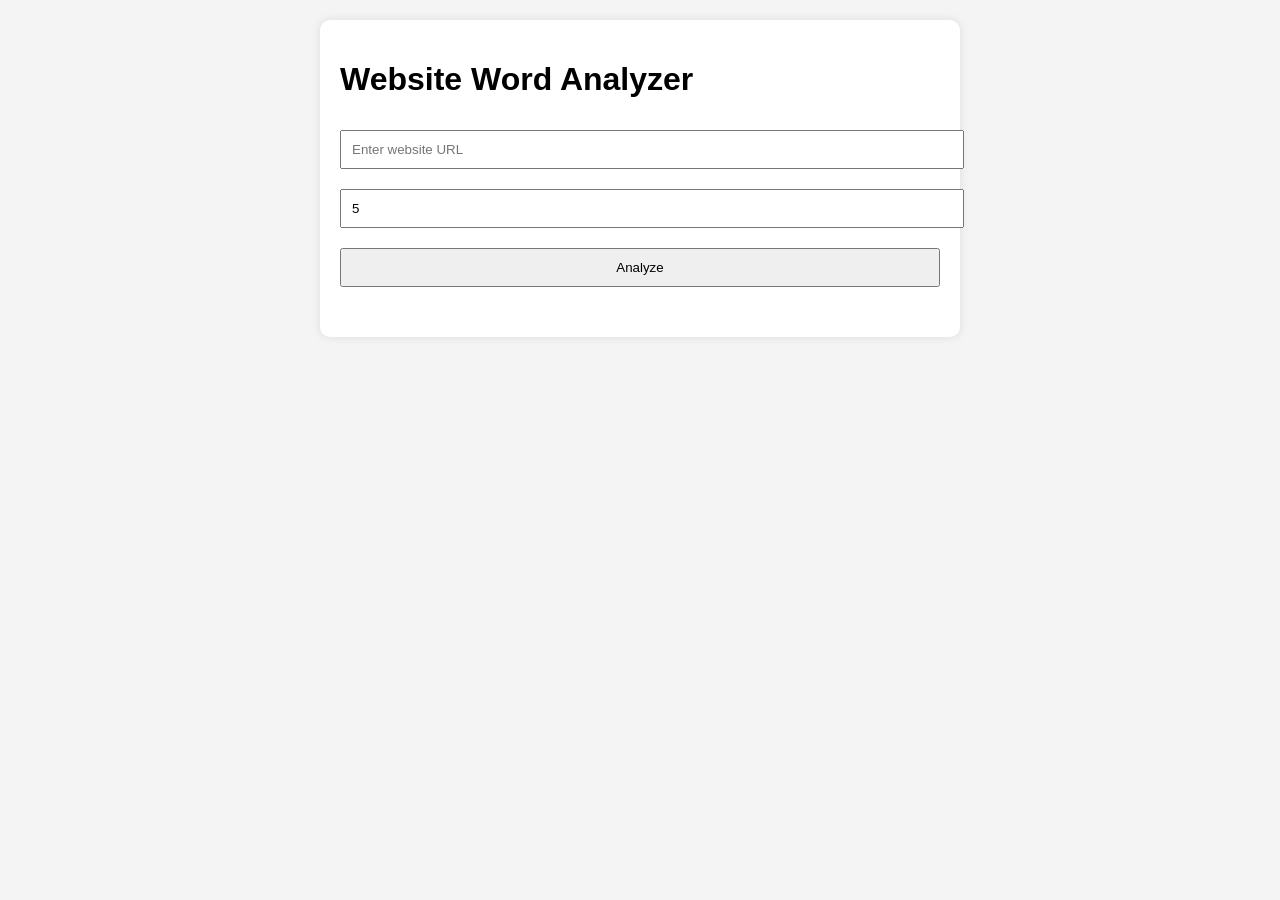
==== docs/index.html @ ae64a54f "final i guess" ====
<!DOCTYPE html>
<html lang="en">
<head>
    <meta charset="UTF-8">
    <meta name="viewport" content="width=device-width, initial-scale=1.0">
    <title>Word Analyzer</title>
    <link rel="stylesheet" href="style.css">
</head>
<body>
    <div class="container">
        <h1>Website Word Analyzer</h1>
        <input type="text" id="url" placeholder="Enter website URL" />
        <input type="number" id="top_n" placeholder="Top N words" value="5" />
        <button onclick="analyze()">Analyze</button>
        <div id="result"></div>
    </div>
    <script src="script.js"></script>
</body>
</html>
---- docs/style.css ----
body {
    font-family: Arial, sans-serif;
    background: #f4f4f4;
    margin: 0;
    padding: 20px;
}
.container {
    max-width: 600px;
    margin: auto;
    background: #fff;
    padding: 20px;
    border-radius: 10px;
    box-shadow: 0 0 10px rgba(0,0,0,0.1);
}
input, button {
    width: 100%;
    padding: 10px;
    margin: 10px 0;
}
#result {
    margin-top: 20px;
    white-space: pre-wrap;
}
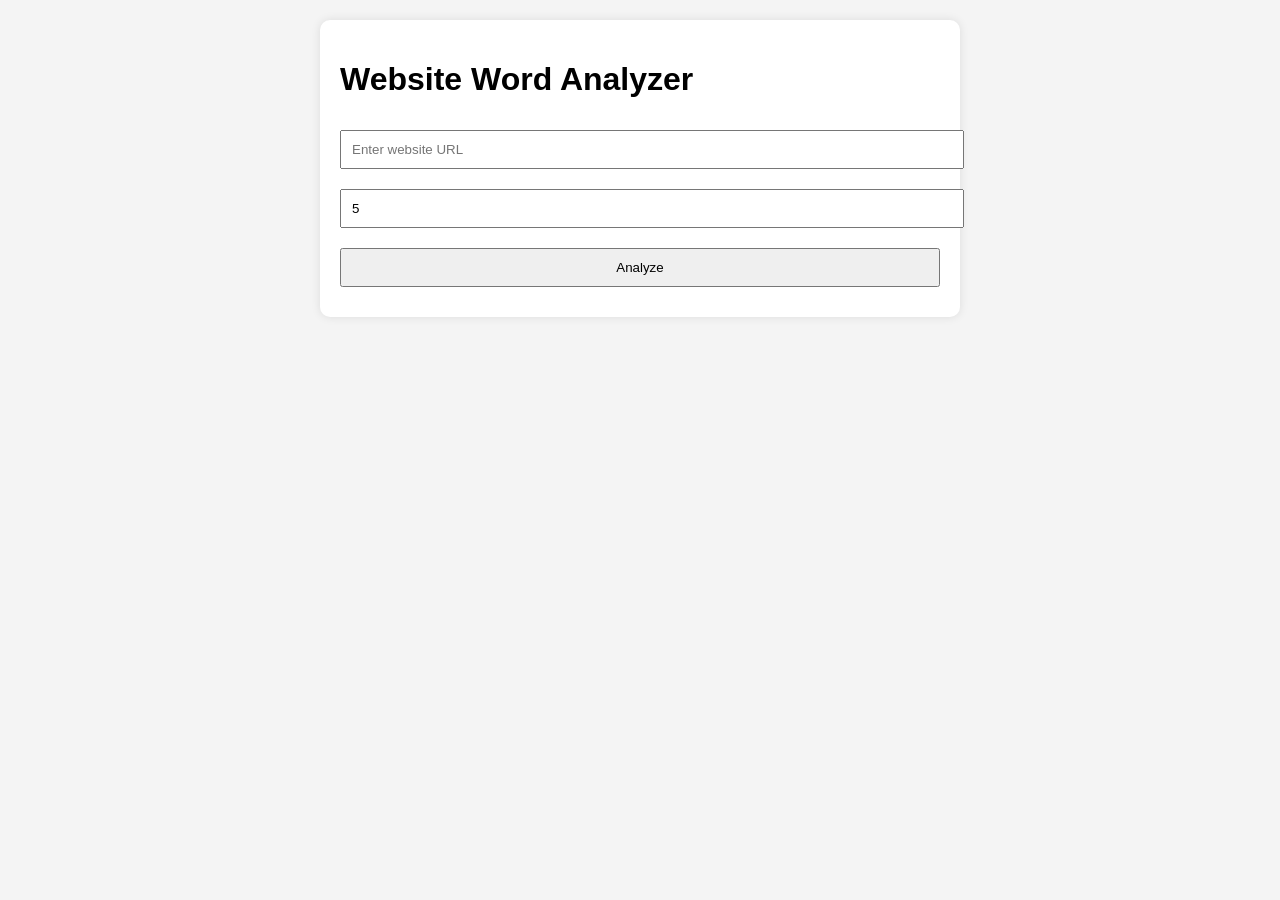
==== commit 255d8a0b: "Update index.html" ====
--- a/docs/index.html
+++ b/docs/index.html
@@ -1,10 +1,10 @@
 <!DOCTYPE html>
 <html lang="en">
 <head>
-    <meta charset="UTF-8">
-    <meta name="viewport" content="width=device-width, initial-scale=1.0">
+    <meta charset="UTF-8" />
+    <meta name="viewport" content="width=device-width, initial-scale=1" />
     <title>Word Analyzer</title>
-    <link rel="stylesheet" href="style.css">
+    <link rel="stylesheet" href="style.css" />
 </head>
 <body>
     <div class="container">
@@ -12,8 +12,8 @@
         <input type="text" id="url" placeholder="Enter website URL" />
         <input type="number" id="top_n" placeholder="Top N words" value="5" />
         <button onclick="analyze()">Analyze</button>
-        <div id="result"></div>
+        <div id="results"></div>
     </div>
     <script src="script.js"></script>
 </body>
-</html>+</html>
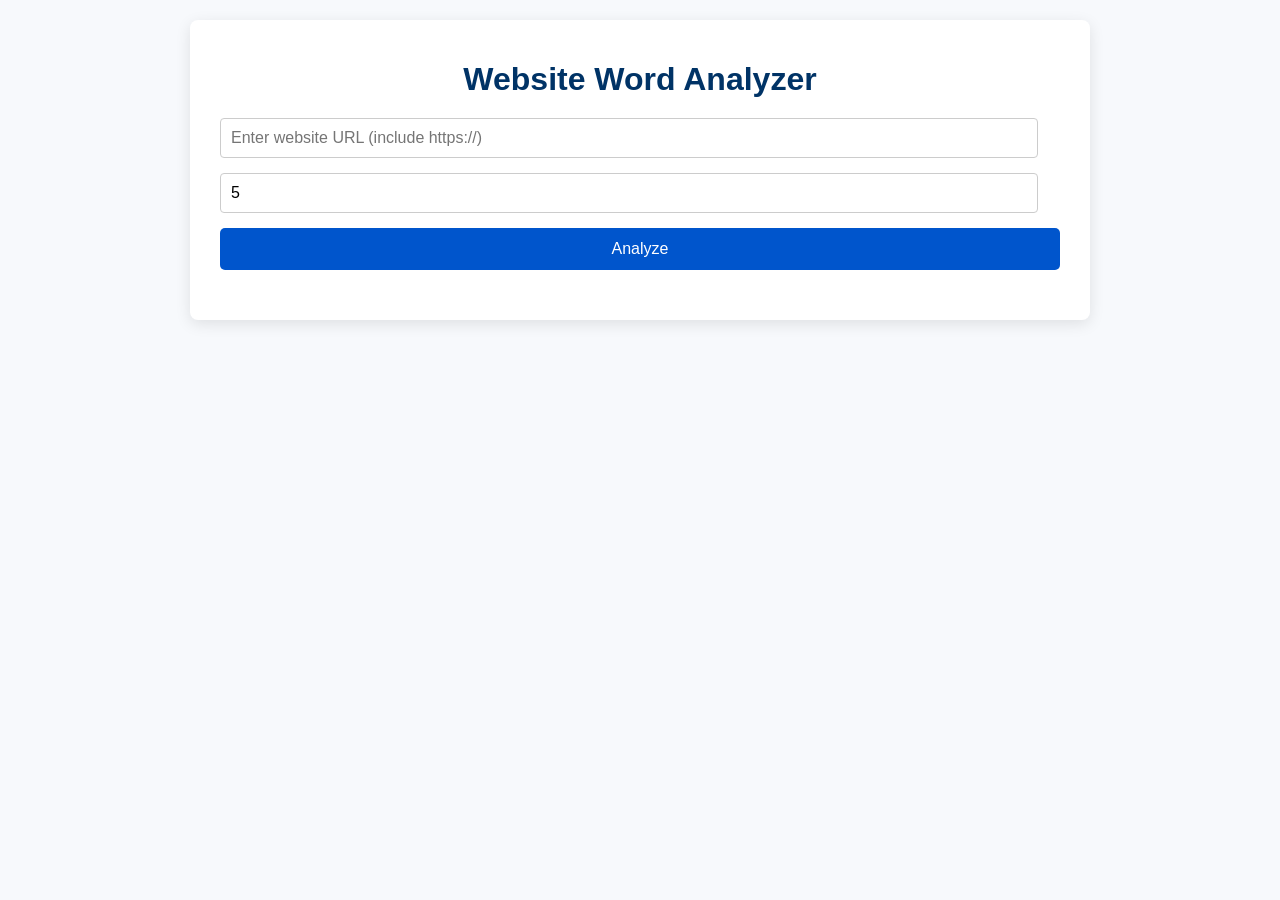
==== commit e728592b: "Update index.html" ====
--- a/docs/index.html
+++ b/docs/index.html
@@ -1,19 +1,20 @@
 <!DOCTYPE html>
 <html lang="en">
 <head>
-    <meta charset="UTF-8" />
-    <meta name="viewport" content="width=device-width, initial-scale=1" />
-    <title>Word Analyzer</title>
-    <link rel="stylesheet" href="style.css" />
+  <meta charset="UTF-8" />
+  <meta name="viewport" content="width=device-width, initial-scale=1" />
+  <title>Website Word Analyzer</title>
+  <link rel="stylesheet" href="style.css" />
 </head>
 <body>
-    <div class="container">
-        <h1>Website Word Analyzer</h1>
-        <input type="text" id="url" placeholder="Enter website URL" />
-        <input type="number" id="top_n" placeholder="Top N words" value="5" />
-        <button onclick="analyze()">Analyze</button>
-        <div id="results"></div>
-    </div>
-    <script src="script.js"></script>
+  <div class="container">
+    <h1>Website Word Analyzer</h1>
+    <input type="text" id="url" placeholder="Enter website URL (include https://)" />
+    <input type="number" id="top_n" value="5" min="1" max="50" placeholder="Top N words" />
+    <button onclick="analyze()">Analyze</button>
+    <div id="results"></div>
+  </div>
+
+  <script src="script.js"></script>
 </body>
 </html>
--- a/docs/style.css
+++ b/docs/style.css
@@ -1,23 +1,100 @@
 body {
-    font-family: Arial, sans-serif;
-    background: #f4f4f4;
-    margin: 0;
-    padding: 20px;
+  font-family: Arial, sans-serif;
+  background: #f7f9fc;
+  color: #222;
+  padding: 20px;
+  max-width: 900px;
+  margin: auto;
 }
+
 .container {
-    max-width: 600px;
-    margin: auto;
-    background: #fff;
-    padding: 20px;
-    border-radius: 10px;
-    box-shadow: 0 0 10px rgba(0,0,0,0.1);
+  background: #fff;
+  padding: 20px 30px;
+  border-radius: 8px;
+  box-shadow: 0 4px 15px rgba(0,0,0,0.1);
 }
-input, button {
-    width: 100%;
-    padding: 10px;
-    margin: 10px 0;
+
+h1 {
+  margin-bottom: 20px;
+  text-align: center;
+  color: #003366;
 }
-#result {
-    margin-top: 20px;
-    white-space: pre-wrap;
-}+
+input[type="text"], input[type="number"] {
+  padding: 10px;
+  width: calc(100% - 22px);
+  margin-bottom: 15px;
+  font-size: 16px;
+  border: 1px solid #ccc;
+  border-radius: 4px;
+  box-sizing: border-box;
+}
+
+button {
+  padding: 12px 20px;
+  font-size: 16px;
+  background-color: #0055cc;
+  color: white;
+  border: none;
+  border-radius: 5px;
+  cursor: pointer;
+  transition: background-color 0.25s ease;
+  width: 100%;
+}
+
+button:hover {
+  background-color: #003d99;
+}
+
+#results {
+  margin-top: 30px;
+}
+
+.word-block {
+  background: #e6f0ff;
+  border-left: 6px solid #0055cc;
+  padding: 15px 20px;
+  margin-bottom: 25px;
+  border-radius: 4px;
+}
+
+.word-block h3 {
+  margin: 0 0 10px 0;
+  font-size: 1.4rem;
+  color: #00264d;
+}
+
+.count {
+  color: #0073e6;
+  font-weight: 700;
+  font-size: 1.1rem;
+}
+
+.context-block strong {
+  display: block;
+  margin-bottom: 6px;
+  color: #004080;
+  font-size: 1.1rem;
+}
+
+.context-block ul {
+  margin: 0 0 10px 20px;
+  padding-left: 0;
+  color: #003366;
+}
+
+.context-block ul li {
+  margin-bottom: 4px;
+  font-style: italic;
+}
+
+.error {
+  color: red;
+  font-weight: bold;
+  text-align: center;
+  margin-top: 20px;
+}
+
+em {
+  color: #666;
+}
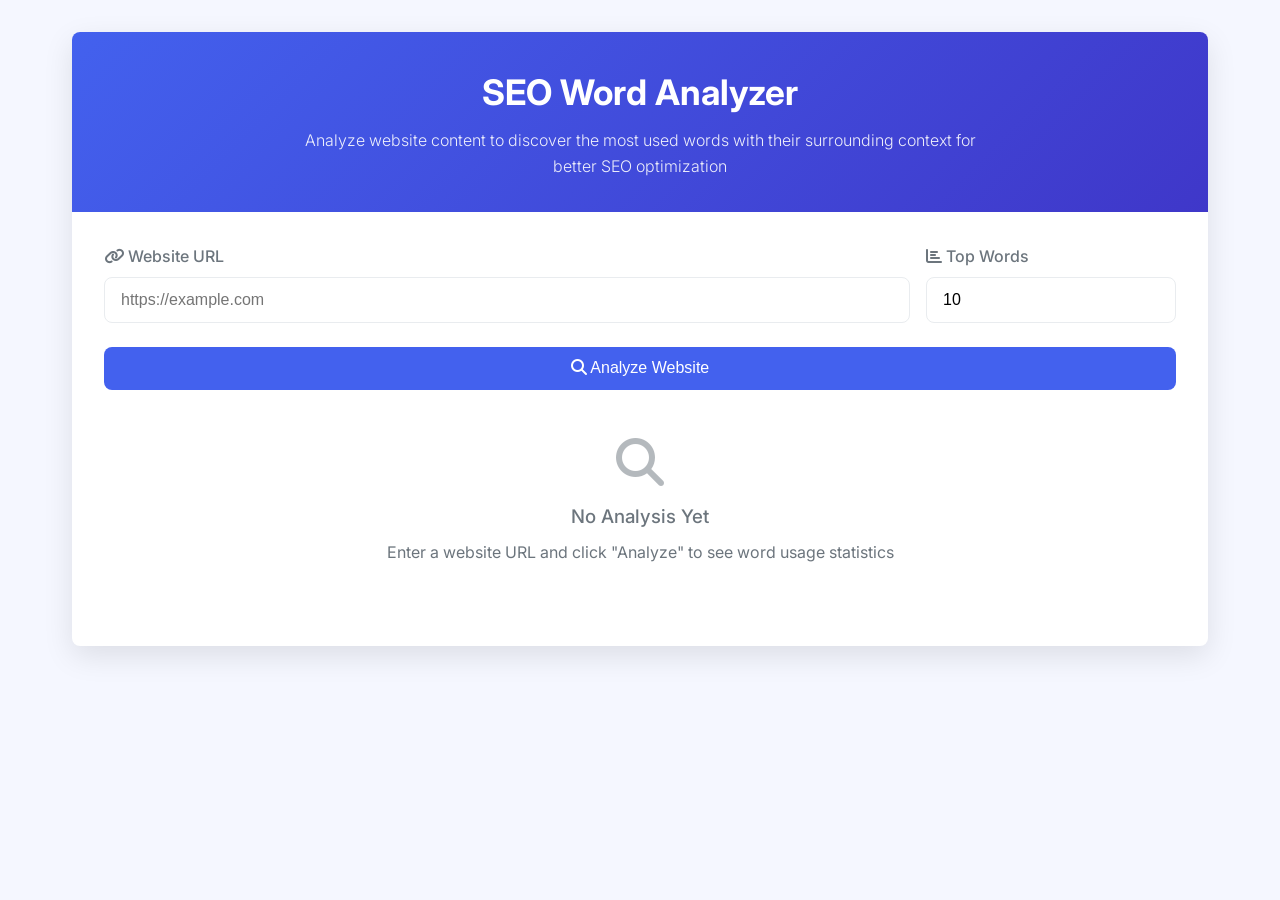
==== commit 06556c01: "Update index.html v2" ====
--- a/docs/index.html
+++ b/docs/index.html
@@ -3,18 +3,486 @@
 <head>
   <meta charset="UTF-8" />
   <meta name="viewport" content="width=device-width, initial-scale=1" />
-  <title>Website Word Analyzer</title>
-  <link rel="stylesheet" href="style.css" />
+  <title>SEO Word Analyzer | Website Content Analysis Tool</title>
+  <link rel="stylesheet" href="https://cdnjs.cloudflare.com/ajax/libs/font-awesome/6.4.0/css/all.min.css" />
+  <link href="https://fonts.googleapis.com/css2?family=Inter:wght@300;400;500;600;700&display=swap" rel="stylesheet" />
+  <style>
+    :root {
+      --primary: #4361ee;
+      --primary-dark: #3a56d4;
+      --secondary: #3f37c9;
+      --light: #f8f9fa;
+      --dark: #212529;
+      --gray: #6c757d;
+      --light-gray: #e9ecef;
+      --success: #4cc9f0;
+      --warning: #f8961e;
+      --danger: #f94144;
+      --border-radius: 8px;
+      --box-shadow: 0 10px 30px rgba(0, 0, 0, 0.1);
+      --transition: all 0.3s ease;
+    }
+
+    * {
+      margin: 0;
+      padding: 0;
+      box-sizing: border-box;
+    }
+
+    body {
+      font-family: 'Inter', sans-serif;
+      background-color: #f5f7ff;
+      color: var(--dark);
+      line-height: 1.6;
+    }
+
+    .container {
+      max-width: 1200px;
+      margin: 0 auto;
+      padding: 2rem;
+    }
+
+    .analyzer-app {
+      background: white;
+      border-radius: var(--border-radius);
+      box-shadow: var(--box-shadow);
+      overflow: hidden;
+      margin-bottom: 2rem;
+    }
+
+    .app-header {
+      background: linear-gradient(135deg, var(--primary), var(--secondary));
+      color: white;
+      padding: 2rem;
+      text-align: center;
+    }
+
+    .app-header h1 {
+      font-size: 2.2rem;
+      font-weight: 700;
+      margin-bottom: 0.5rem;
+    }
+
+    .app-header p {
+      opacity: 0.9;
+      font-weight: 300;
+      max-width: 700px;
+      margin: 0 auto;
+    }
+
+    .app-body {
+      padding: 2rem;
+    }
+
+    .input-group {
+      display: flex;
+      flex-wrap: wrap;
+      gap: 1rem;
+      margin-bottom: 1.5rem;
+    }
+
+    .input-field {
+      flex: 1;
+      min-width: 250px;
+    }
+
+    .input-field label {
+      display: block;
+      margin-bottom: 0.5rem;
+      font-weight: 500;
+      color: var(--gray);
+    }
+
+    .input-field input {
+      width: 100%;
+      padding: 0.8rem 1rem;
+      border: 1px solid var(--light-gray);
+      border-radius: var(--border-radius);
+      font-size: 1rem;
+      transition: var(--transition);
+    }
+
+    .input-field input:focus {
+      outline: none;
+      border-color: var(--primary);
+      box-shadow: 0 0 0 3px rgba(67, 97, 238, 0.2);
+    }
+
+    .btn {
+      background-color: var(--primary);
+      color: white;
+      border: none;
+      padding: 0.8rem 1.5rem;
+      font-size: 1rem;
+      font-weight: 500;
+      border-radius: var(--border-radius);
+      cursor: pointer;
+      transition: var(--transition);
+      display: inline-flex;
+      align-items: center;
+      justify-content: center;
+      gap: 0.5rem;
+    }
+
+    .btn:hover {
+      background-color: var(--primary-dark);
+      transform: translateY(-2px);
+    }
+
+    .btn-block {
+      display: block;
+      width: 100%;
+    }
+
+    .results-container {
+      margin-top: 2rem;
+      animation: fadeIn 0.5s ease;
+    }
+
+    .results-header {
+      display: flex;
+      justify-content: space-between;
+      align-items: center;
+      margin-bottom: 1.5rem;
+      padding-bottom: 0.5rem;
+      border-bottom: 1px solid var(--light-gray);
+    }
+
+    .results-title {
+      font-size: 1.5rem;
+      font-weight: 600;
+      color: var(--dark);
+    }
+
+    .word-stats {
+      display: flex;
+      gap: 1rem;
+    }
+
+    .stat-box {
+      background: var(--light);
+      padding: 0.5rem 1rem;
+      border-radius: var(--border-radius);
+      font-size: 0.9rem;
+      display: flex;
+      align-items: center;
+      gap: 0.5rem;
+    }
+
+    .word-list {
+      display: grid;
+      grid-template-columns: repeat(auto-fill, minmax(300px, 1fr));
+      gap: 1.5rem;
+    }
+
+    .word-card {
+      background: white;
+      border-radius: var(--border-radius);
+      box-shadow: 0 5px 15px rgba(0, 0, 0, 0.05);
+      border: 1px solid var(--light-gray);
+      overflow: hidden;
+      transition: var(--transition);
+    }
+
+    .word-card:hover {
+      transform: translateY(-5px);
+      box-shadow: 0 10px 25px rgba(0, 0, 0, 0.1);
+    }
+
+    .word-card-header {
+      background: var(--primary);
+      color: white;
+      padding: 1rem;
+      display: flex;
+      justify-content: space-between;
+      align-items: center;
+    }
+
+    .word {
+      font-size: 1.2rem;
+      font-weight: 600;
+    }
+
+    .count {
+      background: white;
+      color: var(--primary);
+      padding: 0.25rem 0.75rem;
+      border-radius: 20px;
+      font-weight: 700;
+      font-size: 0.9rem;
+    }
+
+    .word-card-body {
+      padding: 1rem;
+    }
+
+    .context-section {
+      margin-bottom: 1rem;
+    }
+
+    .context-title {
+      font-size: 0.9rem;
+      font-weight: 600;
+      color: var(--gray);
+      margin-bottom: 0.5rem;
+      display: flex;
+      align-items: center;
+      gap: 0.5rem;
+    }
+
+    .context-list {
+      list-style: none;
+    }
+
+    .context-list li {
+      padding: 0.5rem 0;
+      border-bottom: 1px dashed var(--light-gray);
+      font-size: 0.9rem;
+    }
+
+    .context-list li:last-child {
+      border-bottom: none;
+    }
+
+    .empty-state {
+      text-align: center;
+      padding: 3rem;
+      color: var(--gray);
+    }
+
+    .empty-state i {
+      font-size: 3rem;
+      margin-bottom: 1rem;
+      opacity: 0.5;
+    }
+
+    .empty-state h3 {
+      font-weight: 500;
+      margin-bottom: 0.5rem;
+    }
+
+    .loading {
+      display: flex;
+      flex-direction: column;
+      align-items: center;
+      justify-content: center;
+      padding: 3rem;
+      gap: 1rem;
+    }
+
+    .spinner {
+      width: 50px;
+      height: 50px;
+      border: 5px solid rgba(67, 97, 238, 0.2);
+      border-top-color: var(--primary);
+      border-radius: 50%;
+      animation: spin 1s linear infinite;
+    }
+
+    .error-message {
+      background: rgba(249, 65, 68, 0.1);
+      color: var(--danger);
+      padding: 1rem;
+      border-radius: var(--border-radius);
+      margin-top: 1rem;
+      display: flex;
+      align-items: center;
+      gap: 0.75rem;
+    }
+
+    @keyframes spin {
+      to { transform: rotate(360deg); }
+    }
+
+    @keyframes fadeIn {
+      from { opacity: 0; transform: translateY(10px); }
+      to { opacity: 1; transform: translateY(0); }
+    }
+
+    @media (max-width: 768px) {
+      .container {
+        padding: 1rem;
+      }
+
+      .app-header {
+        padding: 1.5rem 1rem;
+      }
+
+      .app-header h1 {
+        font-size: 1.8rem;
+      }
+
+      .app-body {
+        padding: 1.5rem 1rem;
+      }
+
+      .word-list {
+        grid-template-columns: 1fr;
+      }
+    }
+  </style>
 </head>
 <body>
   <div class="container">
-    <h1>Website Word Analyzer</h1>
-    <input type="text" id="url" placeholder="Enter website URL (include https://)" />
-    <input type="number" id="top_n" value="5" min="1" max="50" placeholder="Top N words" />
-    <button onclick="analyze()">Analyze</button>
-    <div id="results"></div>
+    <div class="analyzer-app">
+      <div class="app-header">
+        <h1>SEO Word Analyzer</h1>
+        <p>Analyze website content to discover the most used words with their surrounding context for better SEO optimization</p>
+      </div>
+
+      <div class="app-body">
+        <div class="input-group">
+          <div class="input-field">
+            <label for="url"><i class="fas fa-link"></i> Website URL</label>
+            <input type="text" id="url" placeholder="https://example.com" />
+          </div>
+          <div class="input-field" style="max-width: 150px;">
+            <label for="top_n"><i class="fas fa-chart-bar"></i> Top Words</label>
+            <input type="number" id="top_n" value="10" min="1" max="50" />
+          </div>
+        </div>
+
+        <button onclick="analyze()" class="btn btn-block">
+          <i class="fas fa-search"></i> Analyze Website
+        </button>
+
+        <div id="results">
+          <div class="empty-state">
+            <i class="fas fa-search"></i>
+            <h3>No Analysis Yet</h3>
+            <p>Enter a website URL and click "Analyze" to see word usage statistics</p>
+          </div>
+        </div>
+      </div>
+    </div>
   </div>
 
-  <script src="script.js"></script>
+  <script>
+    function analyze() {
+      const url = document.getElementById('url').value;
+      const topN = document.getElementById('top_n').value;
+      
+      if (!url) {
+        showError('Please enter a valid website URL');
+        return;
+      }
+
+      // Show loading state
+      document.getElementById('results').innerHTML = `
+        <div class="loading">
+          <div class="spinner"></div>
+          <p>Analyzing website content...</p>
+        </div>
+      `;
+
+      // In a real implementation, you would make an API call here
+      // For demo purposes, we'll simulate a delay and show sample data
+      setTimeout(() => {
+        // This is mock data - replace with actual API call
+        const mockData = generateMockData();
+        displayResults(mockData);
+      }, 2000);
+    }
+
+    function showError(message) {
+      document.getElementById('results').innerHTML = `
+        <div class="error-message">
+          <i class="fas fa-exclamation-circle"></i>
+          <span>${message}</span>
+        </div>
+      `;
+    }
+
+    function displayResults(data) {
+      if (data.error) {
+        showError(data.error);
+        return;
+      }
+
+      let resultsHTML = `
+        <div class="results-container">
+          <div class="results-header">
+            <h2 class="results-title">Analysis Results</h2>
+            <div class="word-stats">
+              <div class="stat-box">
+                <i class="fas fa-font"></i>
+                <span>${data.totalWords} total words</span>
+              </div>
+              <div class="stat-box">
+                <i class="fas fa-unique"></i>
+                <span>${data.uniqueWords} unique words</span>
+              </div>
+            </div>
+          </div>
+          <div class="word-list">
+      `;
+
+      data.topWords.forEach(word => {
+        resultsHTML += `
+          <div class="word-card">
+            <div class="word-card-header">
+              <span class="word">${word.word}</span>
+              <span class="count">${word.count} occurrences</span>
+            </div>
+            <div class="word-card-body">
+              <div class="context-section">
+                <h4 class="context-title"><i class="fas fa-arrow-right"></i> Common Prefixes</h4>
+                <ul class="context-list">
+                  ${word.prefixes.map(p => `<li>${p}</li>`).join('')}
+                </ul>
+              </div>
+              <div class="context-section">
+                <h4 class="context-title"><i class="fas fa-arrow-left"></i> Common Suffixes</h4>
+                <ul class="context-list">
+                  ${word.suffixes.map(s => `<li>${s}</li>`).join('')}
+                </ul>
+              </div>
+            </div>
+          </div>
+        `;
+      });
+
+      resultsHTML += `
+          </div>
+        </div>
+      `;
+
+      document.getElementById('results').innerHTML = resultsHTML;
+    }
+
+    // Mock data generator for demonstration
+    function generateMockData() {
+      const prefixes = [
+        "the", "and", "with", "for", "this", "that", "from", "your", "our", "their"
+      ];
+      
+      const suffixes = [
+        "of", "in", "to", "with", "for", "and", "the", "from", "on", "at"
+      ];
+      
+      const mockWords = [
+        "SEO", "content", "website", "marketing", "analysis", 
+        "keywords", "search", "engine", "optimization", "ranking",
+        "traffic", "visitors", "google", "strategy", "business"
+      ];
+      
+      const topWords = mockWords.slice(0, document.getElementById('top_n').value).map((word, i) => ({
+        word,
+        count: Math.floor(Math.random() * 100) + 20,
+        prefixes: [...new Set(Array(5).fill().map(() => 
+          prefixes[Math.floor(Math.random() * prefixes.length)] + " " + word
+        ))],
+        suffixes: [...new Set(Array(5).fill().map(() => 
+          word + " " + suffixes[Math.floor(Math.random() * suffixes.length)]
+        )]
+      }));
+      
+      return {
+        totalWords: Math.floor(Math.random() * 5000) + 2000,
+        uniqueWords: Math.floor(Math.random() * 800) + 200,
+        topWords: topWords.sort((a, b) => b.count - a.count)
+      };
+    }
+  </script>
 </body>
 </html>
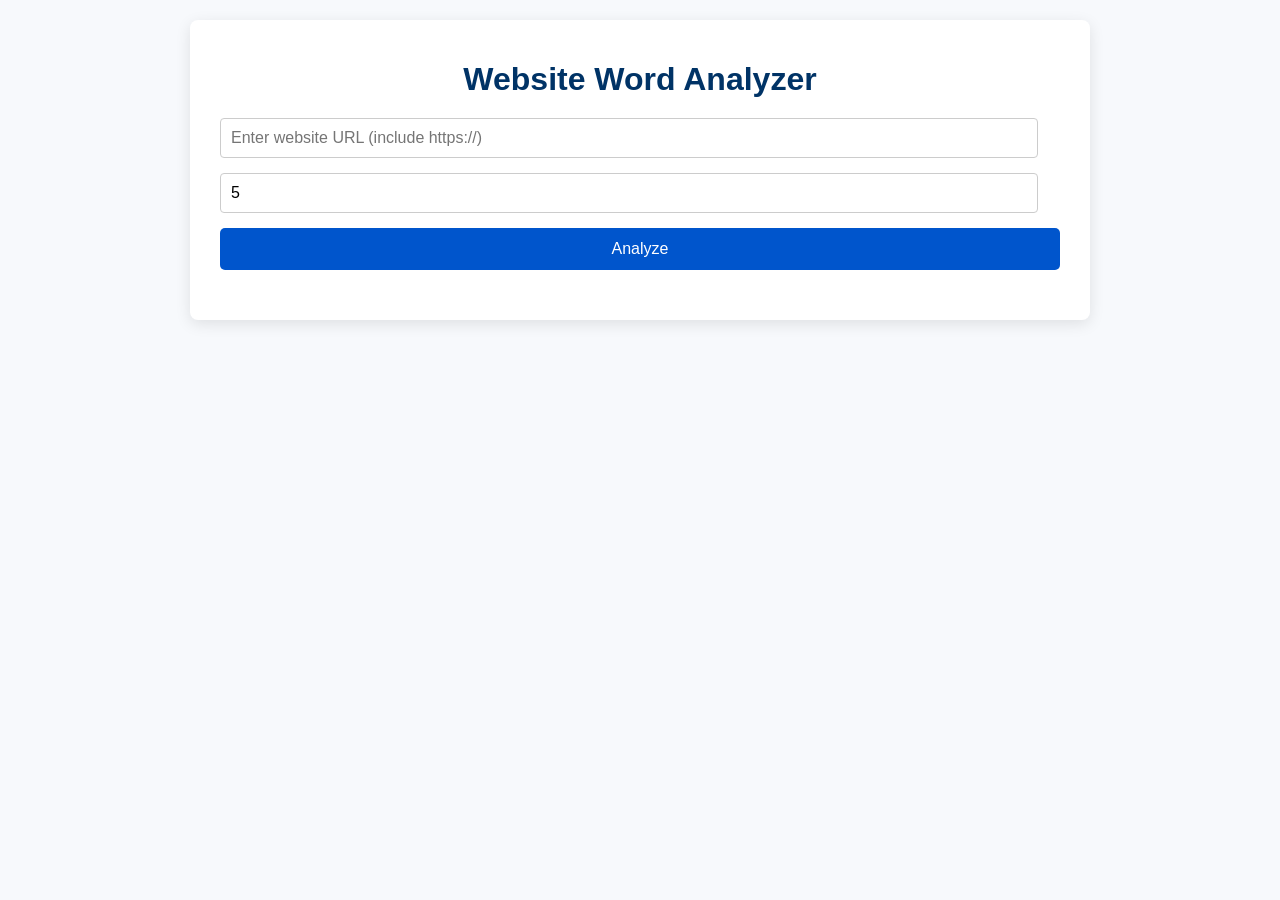
==== commit 7fe4df20: "Update index.html" ====
--- a/docs/index.html
+++ b/docs/index.html
@@ -3,486 +3,18 @@
 <head>
   <meta charset="UTF-8" />
   <meta name="viewport" content="width=device-width, initial-scale=1" />
-  <title>SEO Word Analyzer | Website Content Analysis Tool</title>
-  <link rel="stylesheet" href="https://cdnjs.cloudflare.com/ajax/libs/font-awesome/6.4.0/css/all.min.css" />
-  <link href="https://fonts.googleapis.com/css2?family=Inter:wght@300;400;500;600;700&display=swap" rel="stylesheet" />
-  <style>
-    :root {
-      --primary: #4361ee;
-      --primary-dark: #3a56d4;
-      --secondary: #3f37c9;
-      --light: #f8f9fa;
-      --dark: #212529;
-      --gray: #6c757d;
-      --light-gray: #e9ecef;
-      --success: #4cc9f0;
-      --warning: #f8961e;
-      --danger: #f94144;
-      --border-radius: 8px;
-      --box-shadow: 0 10px 30px rgba(0, 0, 0, 0.1);
-      --transition: all 0.3s ease;
-    }
-
-    * {
-      margin: 0;
-      padding: 0;
-      box-sizing: border-box;
-    }
-
-    body {
-      font-family: 'Inter', sans-serif;
-      background-color: #f5f7ff;
-      color: var(--dark);
-      line-height: 1.6;
-    }
-
-    .container {
-      max-width: 1200px;
-      margin: 0 auto;
-      padding: 2rem;
-    }
-
-    .analyzer-app {
-      background: white;
-      border-radius: var(--border-radius);
-      box-shadow: var(--box-shadow);
-      overflow: hidden;
-      margin-bottom: 2rem;
-    }
-
-    .app-header {
-      background: linear-gradient(135deg, var(--primary), var(--secondary));
-      color: white;
-      padding: 2rem;
-      text-align: center;
-    }
-
-    .app-header h1 {
-      font-size: 2.2rem;
-      font-weight: 700;
-      margin-bottom: 0.5rem;
-    }
-
-    .app-header p {
-      opacity: 0.9;
-      font-weight: 300;
-      max-width: 700px;
-      margin: 0 auto;
-    }
-
-    .app-body {
-      padding: 2rem;
-    }
-
-    .input-group {
-      display: flex;
-      flex-wrap: wrap;
-      gap: 1rem;
-      margin-bottom: 1.5rem;
-    }
-
-    .input-field {
-      flex: 1;
-      min-width: 250px;
-    }
-
-    .input-field label {
-      display: block;
-      margin-bottom: 0.5rem;
-      font-weight: 500;
-      color: var(--gray);
-    }
-
-    .input-field input {
-      width: 100%;
-      padding: 0.8rem 1rem;
-      border: 1px solid var(--light-gray);
-      border-radius: var(--border-radius);
-      font-size: 1rem;
-      transition: var(--transition);
-    }
-
-    .input-field input:focus {
-      outline: none;
-      border-color: var(--primary);
-      box-shadow: 0 0 0 3px rgba(67, 97, 238, 0.2);
-    }
-
-    .btn {
-      background-color: var(--primary);
-      color: white;
-      border: none;
-      padding: 0.8rem 1.5rem;
-      font-size: 1rem;
-      font-weight: 500;
-      border-radius: var(--border-radius);
-      cursor: pointer;
-      transition: var(--transition);
-      display: inline-flex;
-      align-items: center;
-      justify-content: center;
-      gap: 0.5rem;
-    }
-
-    .btn:hover {
-      background-color: var(--primary-dark);
-      transform: translateY(-2px);
-    }
-
-    .btn-block {
-      display: block;
-      width: 100%;
-    }
-
-    .results-container {
-      margin-top: 2rem;
-      animation: fadeIn 0.5s ease;
-    }
-
-    .results-header {
-      display: flex;
-      justify-content: space-between;
-      align-items: center;
-      margin-bottom: 1.5rem;
-      padding-bottom: 0.5rem;
-      border-bottom: 1px solid var(--light-gray);
-    }
-
-    .results-title {
-      font-size: 1.5rem;
-      font-weight: 600;
-      color: var(--dark);
-    }
-
-    .word-stats {
-      display: flex;
-      gap: 1rem;
-    }
-
-    .stat-box {
-      background: var(--light);
-      padding: 0.5rem 1rem;
-      border-radius: var(--border-radius);
-      font-size: 0.9rem;
-      display: flex;
-      align-items: center;
-      gap: 0.5rem;
-    }
-
-    .word-list {
-      display: grid;
-      grid-template-columns: repeat(auto-fill, minmax(300px, 1fr));
-      gap: 1.5rem;
-    }
-
-    .word-card {
-      background: white;
-      border-radius: var(--border-radius);
-      box-shadow: 0 5px 15px rgba(0, 0, 0, 0.05);
-      border: 1px solid var(--light-gray);
-      overflow: hidden;
-      transition: var(--transition);
-    }
-
-    .word-card:hover {
-      transform: translateY(-5px);
-      box-shadow: 0 10px 25px rgba(0, 0, 0, 0.1);
-    }
-
-    .word-card-header {
-      background: var(--primary);
-      color: white;
-      padding: 1rem;
-      display: flex;
-      justify-content: space-between;
-      align-items: center;
-    }
-
-    .word {
-      font-size: 1.2rem;
-      font-weight: 600;
-    }
-
-    .count {
-      background: white;
-      color: var(--primary);
-      padding: 0.25rem 0.75rem;
-      border-radius: 20px;
-      font-weight: 700;
-      font-size: 0.9rem;
-    }
-
-    .word-card-body {
-      padding: 1rem;
-    }
-
-    .context-section {
-      margin-bottom: 1rem;
-    }
-
-    .context-title {
-      font-size: 0.9rem;
-      font-weight: 600;
-      color: var(--gray);
-      margin-bottom: 0.5rem;
-      display: flex;
-      align-items: center;
-      gap: 0.5rem;
-    }
-
-    .context-list {
-      list-style: none;
-    }
-
-    .context-list li {
-      padding: 0.5rem 0;
-      border-bottom: 1px dashed var(--light-gray);
-      font-size: 0.9rem;
-    }
-
-    .context-list li:last-child {
-      border-bottom: none;
-    }
-
-    .empty-state {
-      text-align: center;
-      padding: 3rem;
-      color: var(--gray);
-    }
-
-    .empty-state i {
-      font-size: 3rem;
-      margin-bottom: 1rem;
-      opacity: 0.5;
-    }
-
-    .empty-state h3 {
-      font-weight: 500;
-      margin-bottom: 0.5rem;
-    }
-
-    .loading {
-      display: flex;
-      flex-direction: column;
-      align-items: center;
-      justify-content: center;
-      padding: 3rem;
-      gap: 1rem;
-    }
-
-    .spinner {
-      width: 50px;
-      height: 50px;
-      border: 5px solid rgba(67, 97, 238, 0.2);
-      border-top-color: var(--primary);
-      border-radius: 50%;
-      animation: spin 1s linear infinite;
-    }
-
-    .error-message {
-      background: rgba(249, 65, 68, 0.1);
-      color: var(--danger);
-      padding: 1rem;
-      border-radius: var(--border-radius);
-      margin-top: 1rem;
-      display: flex;
-      align-items: center;
-      gap: 0.75rem;
-    }
-
-    @keyframes spin {
-      to { transform: rotate(360deg); }
-    }
-
-    @keyframes fadeIn {
-      from { opacity: 0; transform: translateY(10px); }
-      to { opacity: 1; transform: translateY(0); }
-    }
-
-    @media (max-width: 768px) {
-      .container {
-        padding: 1rem;
-      }
-
-      .app-header {
-        padding: 1.5rem 1rem;
-      }
-
-      .app-header h1 {
-        font-size: 1.8rem;
-      }
-
-      .app-body {
-        padding: 1.5rem 1rem;
-      }
-
-      .word-list {
-        grid-template-columns: 1fr;
-      }
-    }
-  </style>
+  <title>Website Word Analyzer</title>
+  <link rel="stylesheet" href="style.css" />
 </head>
 <body>
   <div class="container">
-    <div class="analyzer-app">
-      <div class="app-header">
-        <h1>SEO Word Analyzer</h1>
-        <p>Analyze website content to discover the most used words with their surrounding context for better SEO optimization</p>
-      </div>
-
-      <div class="app-body">
-        <div class="input-group">
-          <div class="input-field">
-            <label for="url"><i class="fas fa-link"></i> Website URL</label>
-            <input type="text" id="url" placeholder="https://example.com" />
-          </div>
-          <div class="input-field" style="max-width: 150px;">
-            <label for="top_n"><i class="fas fa-chart-bar"></i> Top Words</label>
-            <input type="number" id="top_n" value="10" min="1" max="50" />
-          </div>
-        </div>
-
-        <button onclick="analyze()" class="btn btn-block">
-          <i class="fas fa-search"></i> Analyze Website
-        </button>
-
-        <div id="results">
-          <div class="empty-state">
-            <i class="fas fa-search"></i>
-            <h3>No Analysis Yet</h3>
-            <p>Enter a website URL and click "Analyze" to see word usage statistics</p>
-          </div>
-        </div>
-      </div>
-    </div>
+    <h1>Website Word Analyzer</h1>
+    <input type="text" id="url" placeholder="Enter website URL (include https://)" />
+    <input type="number" id="top_n" value="5" min="1" max="50" placeholder="Top N words" />
+    <button onclick="analyze()">Analyze</button>
+    <div id="results"></div>
   </div>
 
-  <script>
-    function analyze() {
-      const url = document.getElementById('url').value;
-      const topN = document.getElementById('top_n').value;
-      
-      if (!url) {
-        showError('Please enter a valid website URL');
-        return;
-      }
-
-      // Show loading state
-      document.getElementById('results').innerHTML = `
-        <div class="loading">
-          <div class="spinner"></div>
-          <p>Analyzing website content...</p>
-        </div>
-      `;
-
-      // In a real implementation, you would make an API call here
-      // For demo purposes, we'll simulate a delay and show sample data
-      setTimeout(() => {
-        // This is mock data - replace with actual API call
-        const mockData = generateMockData();
-        displayResults(mockData);
-      }, 2000);
-    }
-
-    function showError(message) {
-      document.getElementById('results').innerHTML = `
-        <div class="error-message">
-          <i class="fas fa-exclamation-circle"></i>
-          <span>${message}</span>
-        </div>
-      `;
-    }
-
-    function displayResults(data) {
-      if (data.error) {
-        showError(data.error);
-        return;
-      }
-
-      let resultsHTML = `
-        <div class="results-container">
-          <div class="results-header">
-            <h2 class="results-title">Analysis Results</h2>
-            <div class="word-stats">
-              <div class="stat-box">
-                <i class="fas fa-font"></i>
-                <span>${data.totalWords} total words</span>
-              </div>
-              <div class="stat-box">
-                <i class="fas fa-unique"></i>
-                <span>${data.uniqueWords} unique words</span>
-              </div>
-            </div>
-          </div>
-          <div class="word-list">
-      `;
-
-      data.topWords.forEach(word => {
-        resultsHTML += `
-          <div class="word-card">
-            <div class="word-card-header">
-              <span class="word">${word.word}</span>
-              <span class="count">${word.count} occurrences</span>
-            </div>
-            <div class="word-card-body">
-              <div class="context-section">
-                <h4 class="context-title"><i class="fas fa-arrow-right"></i> Common Prefixes</h4>
-                <ul class="context-list">
-                  ${word.prefixes.map(p => `<li>${p}</li>`).join('')}
-                </ul>
-              </div>
-              <div class="context-section">
-                <h4 class="context-title"><i class="fas fa-arrow-left"></i> Common Suffixes</h4>
-                <ul class="context-list">
-                  ${word.suffixes.map(s => `<li>${s}</li>`).join('')}
-                </ul>
-              </div>
-            </div>
-          </div>
-        `;
-      });
-
-      resultsHTML += `
-          </div>
-        </div>
-      `;
-
-      document.getElementById('results').innerHTML = resultsHTML;
-    }
-
-    // Mock data generator for demonstration
-    function generateMockData() {
-      const prefixes = [
-        "the", "and", "with", "for", "this", "that", "from", "your", "our", "their"
-      ];
-      
-      const suffixes = [
-        "of", "in", "to", "with", "for", "and", "the", "from", "on", "at"
-      ];
-      
-      const mockWords = [
-        "SEO", "content", "website", "marketing", "analysis", 
-        "keywords", "search", "engine", "optimization", "ranking",
-        "traffic", "visitors", "google", "strategy", "business"
-      ];
-      
-      const topWords = mockWords.slice(0, document.getElementById('top_n').value).map((word, i) => ({
-        word,
-        count: Math.floor(Math.random() * 100) + 20,
-        prefixes: [...new Set(Array(5).fill().map(() => 
-          prefixes[Math.floor(Math.random() * prefixes.length)] + " " + word
-        ))],
-        suffixes: [...new Set(Array(5).fill().map(() => 
-          word + " " + suffixes[Math.floor(Math.random() * suffixes.length)]
-        )]
-      }));
-      
-      return {
-        totalWords: Math.floor(Math.random() * 5000) + 2000,
-        uniqueWords: Math.floor(Math.random() * 800) + 200,
-        topWords: topWords.sort((a, b) => b.count - a.count)
-      };
-    }
-  </script>
+  <script src="script.js"></script>
 </body>
 </html>
--- a/docs/style.css
+++ b/docs/style.css
@@ -0,0 +1,100 @@
+body {
+  font-family: Arial, sans-serif;
+  background: #f7f9fc;
+  color: #222;
+  padding: 20px;
+  max-width: 900px;
+  margin: auto;
+}
+
+.container {
+  background: #fff;
+  padding: 20px 30px;
+  border-radius: 8px;
+  box-shadow: 0 4px 15px rgba(0,0,0,0.1);
+}
+
+h1 {
+  margin-bottom: 20px;
+  text-align: center;
+  color: #003366;
+}
+
+input[type="text"], input[type="number"] {
+  padding: 10px;
+  width: calc(100% - 22px);
+  margin-bottom: 15px;
+  font-size: 16px;
+  border: 1px solid #ccc;
+  border-radius: 4px;
+  box-sizing: border-box;
+}
+
+button {
+  padding: 12px 20px;
+  font-size: 16px;
+  background-color: #0055cc;
+  color: white;
+  border: none;
+  border-radius: 5px;
+  cursor: pointer;
+  transition: background-color 0.25s ease;
+  width: 100%;
+}
+
+button:hover {
+  background-color: #003d99;
+}
+
+#results {
+  margin-top: 30px;
+}
+
+.word-block {
+  background: #e6f0ff;
+  border-left: 6px solid #0055cc;
+  padding: 15px 20px;
+  margin-bottom: 25px;
+  border-radius: 4px;
+}
+
+.word-block h3 {
+  margin: 0 0 10px 0;
+  font-size: 1.4rem;
+  color: #00264d;
+}
+
+.count {
+  color: #0073e6;
+  font-weight: 700;
+  font-size: 1.1rem;
+}
+
+.context-block strong {
+  display: block;
+  margin-bottom: 6px;
+  color: #004080;
+  font-size: 1.1rem;
+}
+
+.context-block ul {
+  margin: 0 0 10px 20px;
+  padding-left: 0;
+  color: #003366;
+}
+
+.context-block ul li {
+  margin-bottom: 4px;
+  font-style: italic;
+}
+
+.error {
+  color: red;
+  font-weight: bold;
+  text-align: center;
+  margin-top: 20px;
+}
+
+em {
+  color: #666;
+}
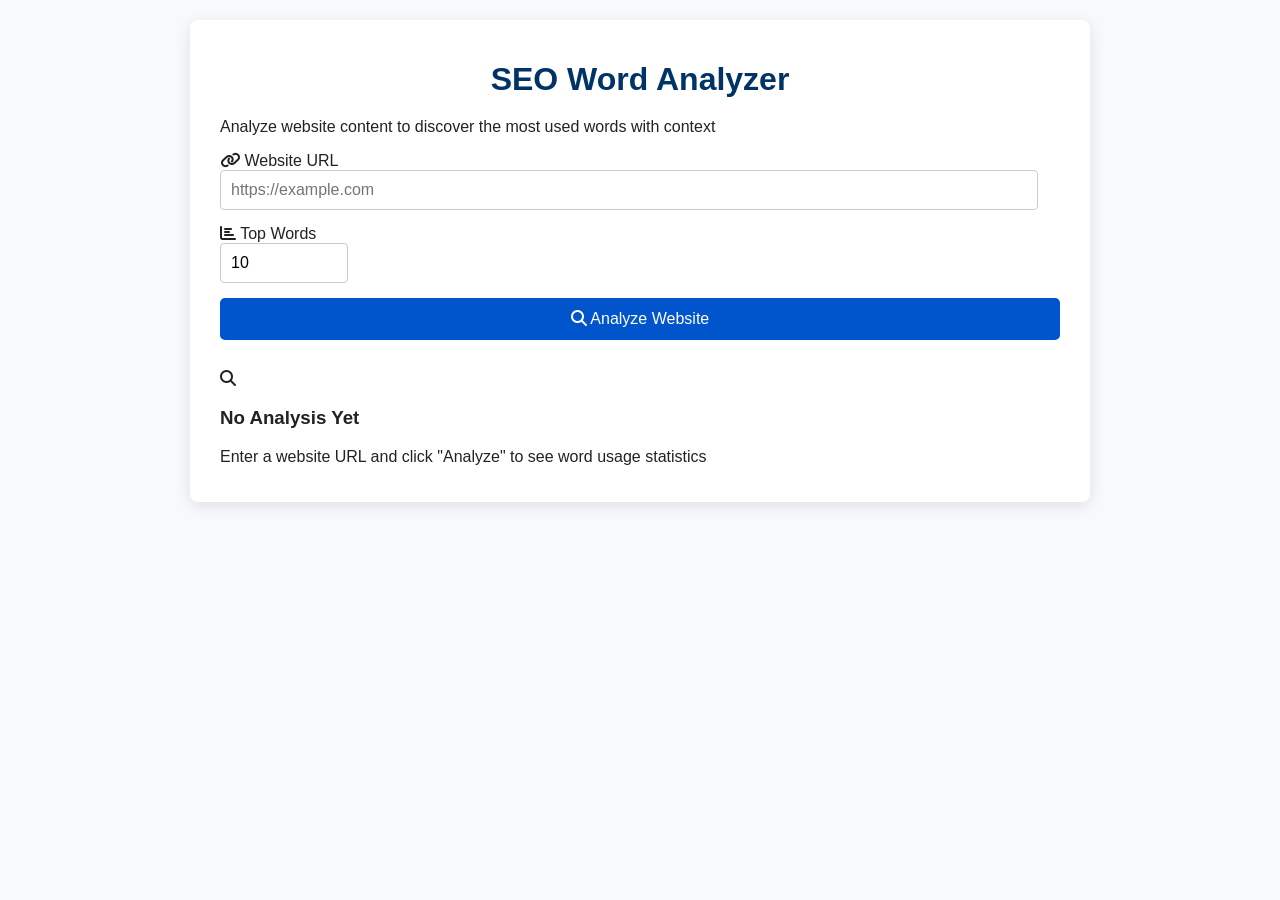
==== commit 4720d6f7: "Update index.html v2" ====
--- a/docs/index.html
+++ b/docs/index.html
@@ -3,18 +3,182 @@
 <head>
   <meta charset="UTF-8" />
   <meta name="viewport" content="width=device-width, initial-scale=1" />
-  <title>Website Word Analyzer</title>
+  <title>SEO Word Analyzer</title>
+  <link rel="stylesheet" href="https://cdnjs.cloudflare.com/ajax/libs/font-awesome/6.4.0/css/all.min.css" />
+  <link href="https://fonts.googleapis.com/css2?family=Inter:wght@300;400;500;600;700&display=swap" rel="stylesheet" />
   <link rel="stylesheet" href="style.css" />
 </head>
 <body>
   <div class="container">
-    <h1>Website Word Analyzer</h1>
-    <input type="text" id="url" placeholder="Enter website URL (include https://)" />
-    <input type="number" id="top_n" value="5" min="1" max="50" placeholder="Top N words" />
-    <button onclick="analyze()">Analyze</button>
-    <div id="results"></div>
+    <header class="app-header">
+      <!-- Logo placeholder - initially hidden -->
+      <div class="logo-container" id="logoContainer" style="display: none;">
+        <img id="toolLogo" src="" alt="Tool Logo" class="logo-img" />
+        <h1 id="toolName" class="logo-title"></h1>
+      </div>
+      <!-- Default header shown when no logo provided -->
+      <div id="defaultHeader">
+        <h1>SEO Word Analyzer</h1>
+        <p>Analyze website content to discover the most used words with context</p>
+      </div>
+    </header>
+
+    <div class="app-body">
+      <div class="input-group">
+        <div class="input-field">
+          <label for="url"><i class="fas fa-link"></i> Website URL</label>
+          <input type="text" id="url" placeholder="https://example.com" />
+        </div>
+        <div class="input-field" style="max-width: 150px;">
+          <label for="top_n"><i class="fas fa-chart-bar"></i> Top Words</label>
+          <input type="number" id="top_n" value="10" min="1" max="50" />
+        </div>
+      </div>
+
+      <button id="analyzeBtn" class="btn btn-block">
+        <i class="fas fa-search"></i> Analyze Website
+      </button>
+
+      <div id="results">
+        <div class="empty-state">
+          <i class="fas fa-search"></i>
+          <h3>No Analysis Yet</h3>
+          <p>Enter a website URL and click "Analyze" to see word usage statistics</p>
+        </div>
+      </div>
+    </div>
   </div>
 
+  <script>
+    document.addEventListener('DOMContentLoaded', function() {
+      // Initialize the analyze button
+      const analyzeBtn = document.getElementById('analyzeBtn');
+      analyzeBtn.addEventListener('click', analyze);
+      
+      // Make the URL input respond to Enter key
+      document.getElementById('url').addEventListener('keypress', function(e) {
+        if (e.key === 'Enter') {
+          analyze();
+        }
+      });
+    });
+
+    function analyze() {
+      const url = document.getElementById('url').value.trim();
+      const topN = document.getElementById('top_n').value;
+      
+      if (!url) {
+        showError('Please enter a valid website URL');
+        return;
+      }
+
+      // Validate URL format
+      if (!url.startsWith('http://') && !url.startsWith('https://')) {
+        showError('Please include http:// or https:// in the URL');
+        return;
+      }
+
+      // Show loading state
+      document.getElementById('results').innerHTML = `
+        <div class="loading">
+          <div class="spinner"></div>
+          <p>Analyzing website content...</p>
+        </div>
+      `;
+
+      // Call your existing analyze function from script.js
+      if (typeof window.analyze === 'function') {
+        window.analyze(); // This calls your existing function
+      } else {
+        showError('Analysis function not found');
+      }
+    }
+
+    // This function will be called by your backend when results are ready
+    function displayResults(data) {
+      if (data.error) {
+        showError(data.error);
+        return;
+      }
+
+      let resultsHTML = `
+        <div class="results-container">
+          <div class="results-header">
+            <h2 class="results-title">Analysis Results</h2>
+            <div class="word-stats">
+              <div class="stat-box">
+                <i class="fas fa-font"></i>
+                <span>${data.totalWords || 0} total words</span>
+              </div>
+              <div class="stat-box">
+                <i class="fas fa-unique"></i>
+                <span>${data.uniqueWords || 0} unique words</span>
+              </div>
+            </div>
+          </div>
+          <div class="word-list">
+      `;
+
+      data.topWords.forEach(word => {
+        resultsHTML += `
+          <div class="word-card">
+            <div class="word-card-header">
+              <span class="word">${word.word}</span>
+              <span class="count">${word.count} occurrences</span>
+            </div>
+            <div class="word-card-body">
+              <div class="context-section">
+                <h4 class="context-title"><i class="fas fa-arrow-right"></i> Common Prefixes</h4>
+                <ul class="context-list">
+                  ${(word.prefixes || []).map(p => `<li>${p}</li>`).join('')}
+                </ul>
+              </div>
+              <div class="context-section">
+                <h4 class="context-title"><i class="fas fa-arrow-left"></i> Common Suffixes</h4>
+                <ul class="context-list">
+                  ${(word.suffixes || []).map(s => `<li>${s}</li>`).join('')}
+                </ul>
+              </div>
+            </div>
+          </div>
+        `;
+      });
+
+      resultsHTML += `
+          </div>
+        </div>
+      `;
+
+      document.getElementById('results').innerHTML = resultsHTML;
+    }
+
+    function showError(message) {
+      document.getElementById('results').innerHTML = `
+        <div class="error-message">
+          <i class="fas fa-exclamation-circle"></i>
+          <span>${message}</span>
+        </div>
+      `;
+    }
+
+    // Call this function when you want to add your logo and tool name
+    function setToolBranding(logoUrl, toolName) {
+      const logoContainer = document.getElementById('logoContainer');
+      const defaultHeader = document.getElementById('defaultHeader');
+      
+      if (logoUrl && toolName) {
+        document.getElementById('toolLogo').src = logoUrl;
+        document.getElementById('toolName').textContent = toolName;
+        logoContainer.style.display = 'flex';
+        defaultHeader.style.display = 'none';
+      } else {
+        logoContainer.style.display = 'none';
+        defaultHeader.style.display = 'block';
+      }
+    }
+  </script>
+  
+  <!-- Your existing script.js -->
   <script src="script.js"></script>
 </body>
 </html>
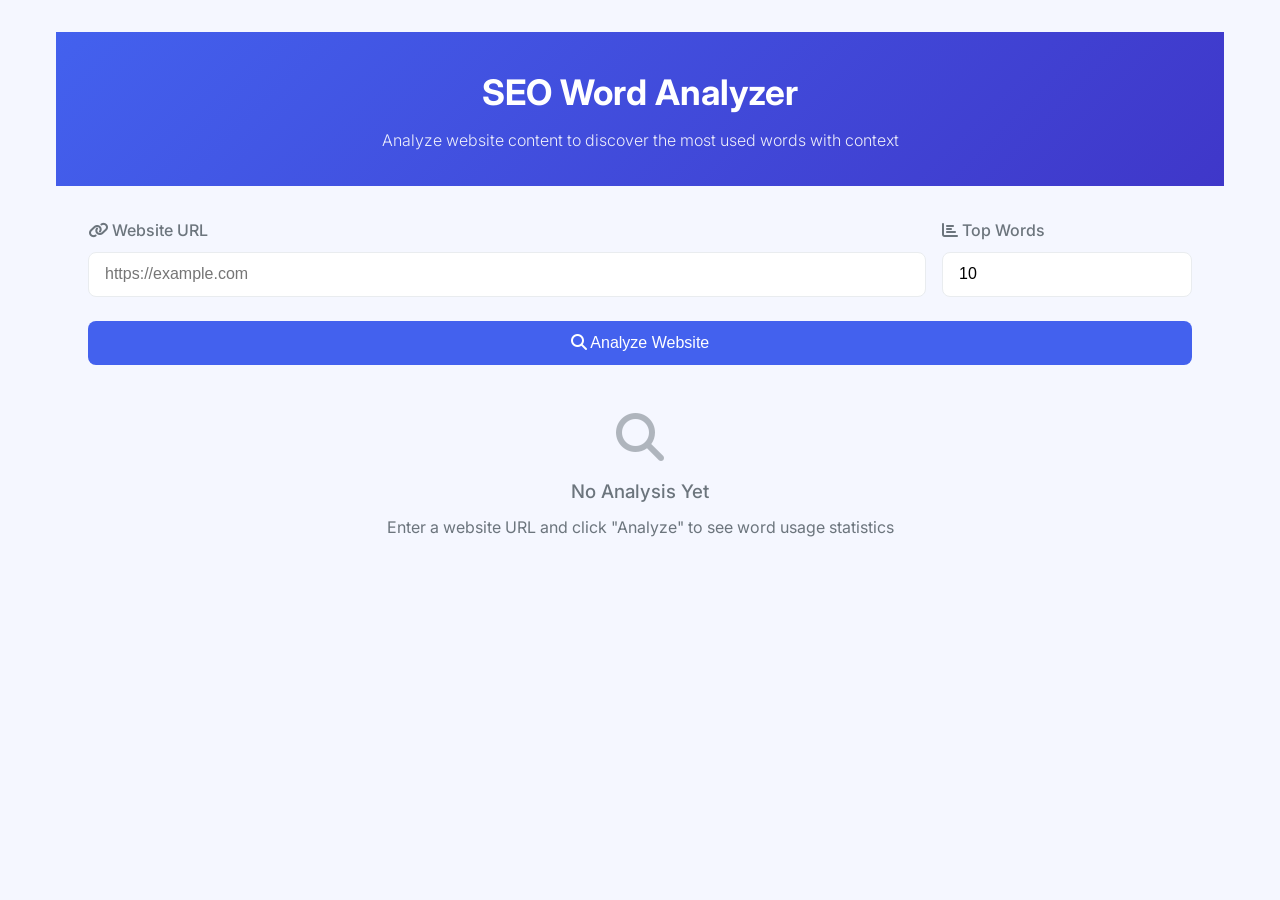
==== commit 271210c1: "Update index.html" ====
--- a/docs/index.html
+++ b/docs/index.html
@@ -138,6 +138,8 @@
                 <ul class="context-list">
                   ${(word.suffixes || []).map(s => `<li>${s}</li>`).join('')}
                 </ul>
+                <h1></h1>
+                <h1></h1>
               </div>
             </div>
           </div>
--- a/docs/style.css
+++ b/docs/style.css
@@ -1,100 +1,340 @@
+:root {
+  --primary: #4361ee;
+  --primary-dark: #3a56d4;
+  --secondary: #3f37c9;
+  --light: #f8f9fa;
+  --dark: #212529;
+  --gray: #6c757d;
+  --light-gray: #e9ecef;
+  --success: #4cc9f0;
+  --warning: #f8961e;
+  --danger: #f94144;
+  --border-radius: 8px;
+  --box-shadow: 0 10px 30px rgba(0, 0, 0, 0.1);
+  --transition: all 0.3s ease;
+}
+
+* {
+  margin: 0;
+  padding: 0;
+  box-sizing: border-box;
+}
+
 body {
-  font-family: Arial, sans-serif;
-  background: #f7f9fc;
-  color: #222;
-  padding: 20px;
-  max-width: 900px;
-  margin: auto;
+  font-family: 'Inter', sans-serif;
+  background-color: #f5f7ff;
+  color: var(--dark);
+  line-height: 1.6;
 }
 
 .container {
-  background: #fff;
-  padding: 20px 30px;
-  border-radius: 8px;
-  box-shadow: 0 4px 15px rgba(0,0,0,0.1);
-}
-
-h1 {
-  margin-bottom: 20px;
+  max-width: 1200px;
+  margin: 2rem auto;
+  padding: 0 1rem;
+}
+
+.analyzer-app {
+  background: white;
+  border-radius: var(--border-radius);
+  box-shadow: var(--box-shadow);
+  overflow: hidden;
+}
+
+.app-header {
+  background: linear-gradient(135deg, var(--primary), var(--secondary));
+  color: white;
+  padding: 2rem;
   text-align: center;
-  color: #003366;
-}
-
-input[type="text"], input[type="number"] {
-  padding: 10px;
-  width: calc(100% - 22px);
-  margin-bottom: 15px;
-  font-size: 16px;
-  border: 1px solid #ccc;
-  border-radius: 4px;
-  box-sizing: border-box;
-}
-
-button {
-  padding: 12px 20px;
-  font-size: 16px;
-  background-color: #0055cc;
+}
+
+.app-header h1 {
+  font-size: 2.2rem;
+  font-weight: 700;
+  margin-bottom: 0.5rem;
+}
+
+.app-header p {
+  opacity: 0.9;
+  font-weight: 300;
+  max-width: 700px;
+  margin: 0 auto;
+}
+
+.logo-container {
+  display: flex;
+  align-items: center;
+  justify-content: center;
+  gap: 1rem;
+  margin-bottom: 1rem;
+}
+
+.logo-img {
+  height: 50px;
+  width: auto;
+}
+
+.logo-title {
+  font-size: 2rem;
+  margin: 0;
+}
+
+.app-body {
+  padding: 2rem;
+}
+
+.input-group {
+  display: flex;
+  flex-wrap: wrap;
+  gap: 1rem;
+  margin-bottom: 1.5rem;
+}
+
+.input-field {
+  flex: 1;
+  min-width: 250px;
+}
+
+.input-field label {
+  display: block;
+  margin-bottom: 0.5rem;
+  font-weight: 500;
+  color: var(--gray);
+}
+
+.input-field input {
+  width: 100%;
+  padding: 0.8rem 1rem;
+  border: 1px solid var(--light-gray);
+  border-radius: var(--border-radius);
+  font-size: 1rem;
+  transition: var(--transition);
+}
+
+.input-field input:focus {
+  outline: none;
+  border-color: var(--primary);
+  box-shadow: 0 0 0 3px rgba(67, 97, 238, 0.2);
+}
+
+.btn {
+  background-color: var(--primary);
   color: white;
   border: none;
-  border-radius: 5px;
+  padding: 0.8rem 1.5rem;
+  font-size: 1rem;
+  font-weight: 500;
+  border-radius: var(--border-radius);
   cursor: pointer;
-  transition: background-color 0.25s ease;
+  transition: var(--transition);
+  display: inline-flex;
+  align-items: center;
+  justify-content: center;
+  gap: 0.5rem;
+}
+
+.btn:hover {
+  background-color: var(--primary-dark);
+  transform: translateY(-2px);
+}
+
+.btn-block {
+  display: block;
   width: 100%;
 }
 
-button:hover {
-  background-color: #003d99;
-}
-
-#results {
-  margin-top: 30px;
-}
-
-.word-block {
-  background: #e6f0ff;
-  border-left: 6px solid #0055cc;
-  padding: 15px 20px;
-  margin-bottom: 25px;
-  border-radius: 4px;
-}
-
-.word-block h3 {
-  margin: 0 0 10px 0;
-  font-size: 1.4rem;
-  color: #00264d;
+.results-container {
+  margin-top: 2rem;
+  animation: fadeIn 0.5s ease;
+}
+
+.results-header {
+  display: flex;
+  justify-content: space-between;
+  align-items: center;
+  margin-bottom: 1.5rem;
+  padding-bottom: 0.5rem;
+  border-bottom: 1px solid var(--light-gray);
+}
+
+.results-title {
+  font-size: 1.5rem;
+  font-weight: 600;
+  color: var(--dark);
+}
+
+.word-stats {
+  display: flex;
+  gap: 1rem;
+}
+
+.stat-box {
+  background: var(--light);
+  padding: 0.5rem 1rem;
+  border-radius: var(--border-radius);
+  font-size: 0.9rem;
+  display: flex;
+  align-items: center;
+  gap: 0.5rem;
+}
+
+.word-list {
+  display: grid;
+  grid-template-columns: repeat(auto-fill, minmax(300px, 1fr));
+  gap: 1.5rem;
+}
+
+.word-card {
+  background: white;
+  border-radius: var(--border-radius);
+  box-shadow: 0 5px 15px rgba(0, 0, 0, 0.05);
+  border: 1px solid var(--light-gray);
+  overflow: hidden;
+  transition: var(--transition);
+}
+
+.word-card:hover {
+  transform: translateY(-5px);
+  box-shadow: 0 10px 25px rgba(0, 0, 0, 0.1);
+}
+
+.word-card-header {
+  background: var(--primary);
+  color: white;
+  padding: 1rem;
+  display: flex;
+  justify-content: space-between;
+  align-items: center;
+}
+
+.word {
+  font-size: 1.2rem;
+  font-weight: 600;
 }
 
 .count {
-  color: #0073e6;
+  background: white;
+  color: var(--primary);
+  padding: 0.25rem 0.75rem;
+  border-radius: 20px;
   font-weight: 700;
-  font-size: 1.1rem;
-}
-
-.context-block strong {
-  display: block;
-  margin-bottom: 6px;
-  color: #004080;
-  font-size: 1.1rem;
-}
-
-.context-block ul {
-  margin: 0 0 10px 20px;
-  padding-left: 0;
-  color: #003366;
-}
-
-.context-block ul li {
-  margin-bottom: 4px;
-  font-style: italic;
-}
-
-.error {
-  color: red;
-  font-weight: bold;
+  font-size: 0.9rem;
+}
+
+.word-card-body {
+  padding: 1rem;
+}
+
+.context-section {
+  margin-bottom: 1rem;
+}
+
+.context-title {
+  font-size: 0.9rem;
+  font-weight: 600;
+  color: var(--gray);
+  margin-bottom: 0.5rem;
+  display: flex;
+  align-items: center;
+  gap: 0.5rem;
+}
+
+.context-list {
+  list-style: none;
+}
+
+.context-list li {
+  padding: 0.5rem 0;
+  border-bottom: 1px dashed var(--light-gray);
+  font-size: 0.9rem;
+}
+
+.context-list li:last-child {
+  border-bottom: none;
+}
+
+.empty-state {
   text-align: center;
-  margin-top: 20px;
-}
-
-em {
-  color: #666;
-}
+  padding: 3rem;
+  color: var(--gray);
+}
+
+.empty-state i {
+  font-size: 3rem;
+  margin-bottom: 1rem;
+  opacity: 0.5;
+}
+
+.empty-state h3 {
+  font-weight: 500;
+  margin-bottom: 0.5rem;
+}
+
+.loading {
+  display: flex;
+  flex-direction: column;
+  align-items: center;
+  justify-content: center;
+  padding: 3rem;
+  gap: 1rem;
+}
+
+.spinner {
+  width: 50px;
+  height: 50px;
+  border: 5px solid rgba(67, 97, 238, 0.2);
+  border-top-color: var(--primary);
+  border-radius: 50%;
+  animation: spin 1s linear infinite;
+}
+
+.error-message {
+  background: rgba(249, 65, 68, 0.1);
+  color: var(--danger);
+  padding: 1rem;
+  border-radius: var(--border-radius);
+  margin-top: 1rem;
+  display: flex;
+  align-items: center;
+  gap: 0.75rem;
+}
+
+@keyframes spin {
+  to { transform: rotate(360deg); }
+}
+
+@keyframes fadeIn {
+  from { opacity: 0; transform: translateY(10px); }
+  to { opacity: 1; transform: translateY(0); }
+}
+
+@media (max-width: 768px) {
+  .container {
+    margin: 1rem auto;
+    padding: 0 0.5rem;
+  }
+
+  .app-header {
+    padding: 1.5rem 1rem;
+  }
+
+  .app-header h1 {
+    font-size: 1.8rem;
+  }
+
+  .logo-title {
+    font-size: 1.5rem;
+  }
+
+  .app-body {
+    padding: 1.5rem 1rem;
+  }
+
+  .word-list {
+    grid-template-columns: 1fr;
+  }
+
+  .word-stats {
+    flex-direction: column;
+    gap: 0.5rem;
+  }
+}
